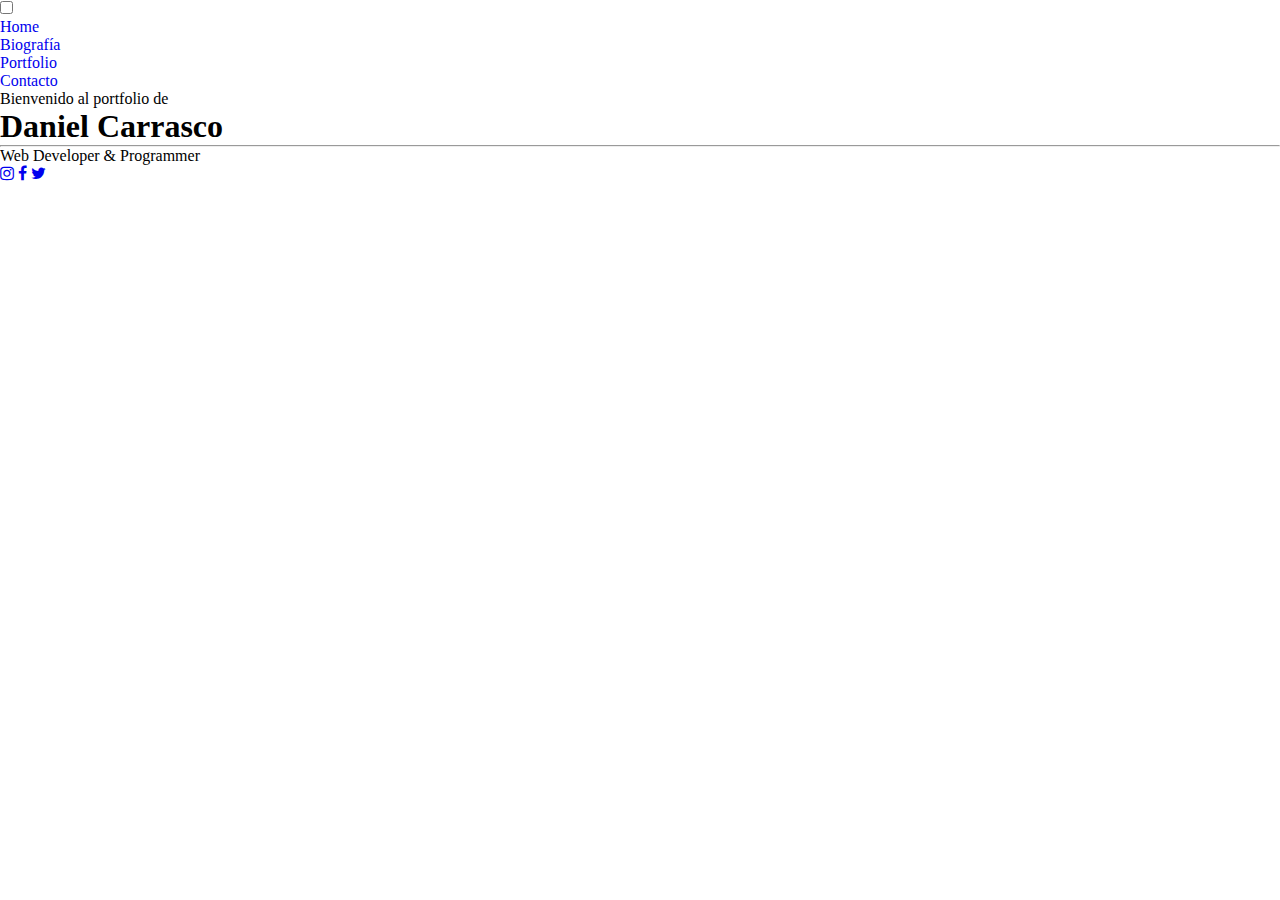
==== index.html @ c730692c "Casi terminada la portada para móvil" ====
<!DOCTYPE html>
<html lang="en">

<head>
    <meta charset="UTF-8">
    <meta http-equiv="X-UA-Compatible" content="IE=edge">
    <meta name="viewport" content="width=device-width, initial-scale=1.0">
    <link rel="stylesheet" href="./css/style.css">
    <link rel="stylesheet" href="https://cdnjs.cloudflare.com/ajax/libs/font-awesome/4.7.0/css/font-awesome.min.css">
    <title>Portfolio</title>
</head>

<body>
    <header>
        <label for="check" id="hamburger-btn"><span id="hamburger-span"></span></label>
        <input type="checkbox" name="check" id="check">
        <nav>
            <ul>
                <li class="nav-list-item"><a href="./index.html" class="nav-link">Home</a></li>
                <li class="nav-list-item"><a href="./pages/biografia.html" class="nav-link">Biografía</a></li>
                <li class="nav-list-item"><a href="./pages/portfolio.html" class="nav-link">Portfolio</a></li>
                <li class="nav-list-item"><a href="./pages/contacto.html" class="nav-link">Contacto</a></li>
            </ul>
        </nav>
    </header>
    <main>
        <div>
            <p>Bienvenido al portfolio de</p>
            <h1>Daniel <span id="lastname">Carrasco</span></h1>
            <hr>
            <p>Web Developer & Programmer</p>
        </div>
    </main>
    <footer>
        <a href="#" class="fa fa-instagram" ></a>
        <a href="#" class="fa fa-facebook"></a>
        <a href="#" class="fa fa-twitter"></a>
    </footer>

</body>

</html>
---- css/style.css ----
:root {
    --primary-color: #3E3C44;
    --secondary-color: #358fe3; /* 158FFF*/
    --accent-color: #FF9900;
    --text-color: #FFF;
}

* {
    margin: 0;
    padding: 0;
    box-sizing: border-box;
    list-style-type: none;
    text-decoration: none;
}


/* Configuración MÓVIL */

@media (max-width:481px) {
    body {
        background-image: url('../assets/img/teclado.jpg');
        background-size: 150% 100%;
        background-repeat: no-repeat;
        /*background: linear-gradient(0deg, rgba(255, 255, 255, 0), rgba(0, 0, 0, 1) 45%, rgba(0, 200, 1, .5));*/
        color: var(--text-color);
        position: relative;
        height: 100vh;
    }
    /* NAVBAR */
    header {
        background-color: var(--secondary-color);
        width: 100%;
        height: 4rem;
        z-index: 10;

        text-align: center;
    }
    /* El nav está desplazado hacia arriba siempre, fuera de la pantalla */
    nav {
        background-color: var(--secondary-color);
        padding-top: 4rem;
        z-index: 9;
        width: 100%;
        height: fit-content;

        transform: translateY(-100%);
        transition: .5s ease-in-out;
    }

    nav > ul {
        display: flex;
        flex-direction: column;
        justify-content: center;
        align-items: center;

        background-color: var(--secondary-color);
    }
    nav > ul > li {
        border-bottom: 2px solid var(--accent-color);
        
        width: 40%;
        padding: 1rem .5rem;
        text-align: center;
    }
    nav > ul > li:last-child {
        border-bottom: none;
    }
    nav > ul > li > a {
        color: var(--text-color);
        padding: 1rem 2rem;
    }


    /*Configuración del botón que despliega el nav*/
    #hamburger-span {
        background-color: var(--text-color);
        width: 30px;
        height: 3px;
        
        position: absolute;
        top: 2rem;
        left: 47%;
        z-index: 11;

        cursor: pointer;
    }
    #hamburger-span::before {
        background-color: var(--text-color);
        content: '';
        width: 30px;
        height: 3px;

        position: absolute;
        top: .5rem;
        left: 0;
    }
    #hamburger-span::after {
        background-color: var(--text-color);
        content: '';
        width: 30px;
        height: 3px;

        position: absolute;
        top: -.5rem;
        left: 0;
    }
    #check {
        display: none;
    }
    #check:checked ~ nav {
        transform: translateY(0);
    }


    /*Diseño del main*/
    main {
        display: flex;
        justify-content: center;
        align-items: center;

        height: 80%;
        
    }
    main > div {
        text-align: center;
        border-radius: 20px;
        width: 100%;
        padding: 1rem;
        
    }
    #lastname {
        color: var(--accent-color);
    }
    hr {
        background-color: var(--secondary-color);
        width: 100%;
        height: 1px;
        border: none;
    }

    


    .fa {
        color: var(--accent-color);
        font-size: 5rem;
    }
}
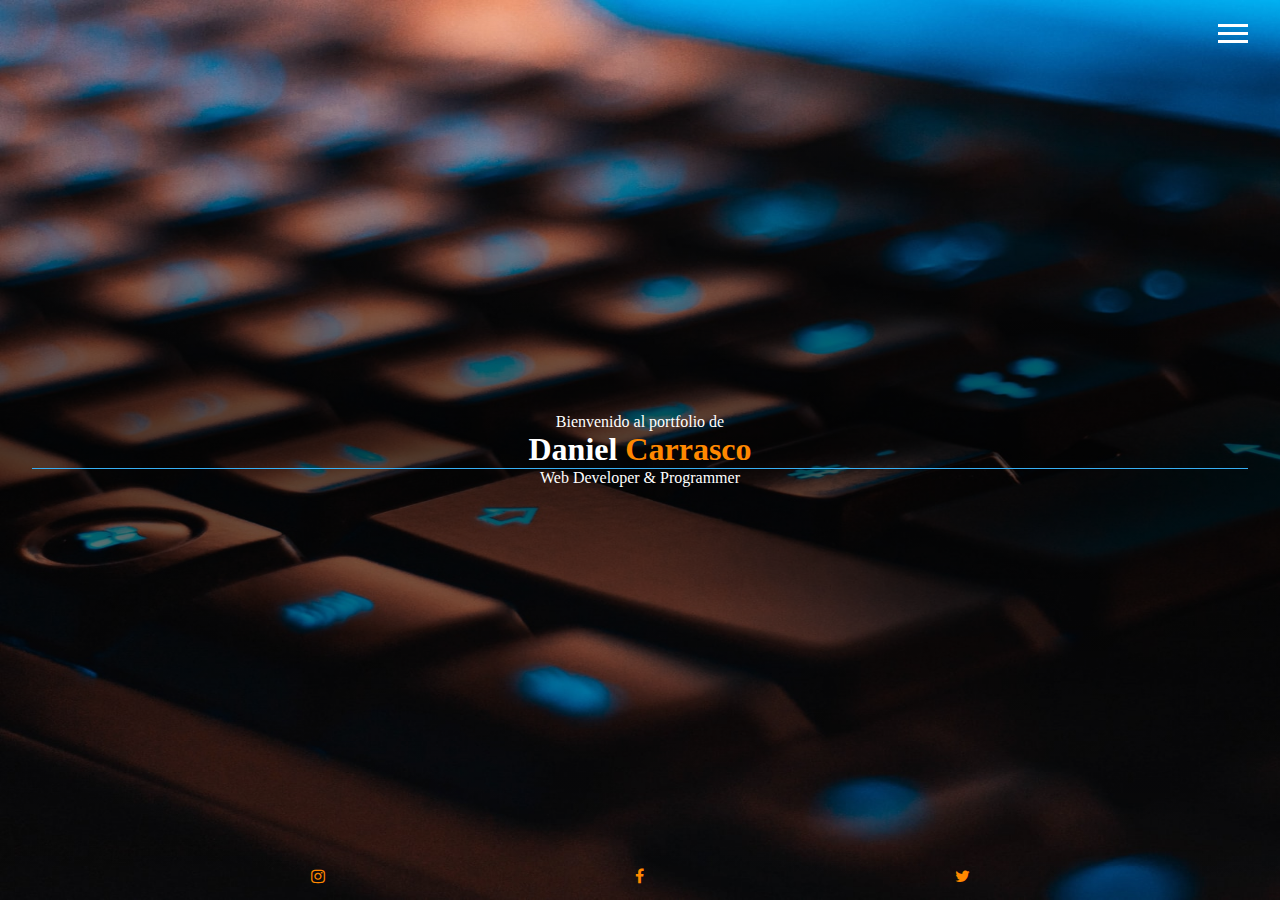
==== commit 4853a6b9: "Moved navbar to side and solved background gradient. Mobile welcome page finished" ====
--- a/index.html
+++ b/index.html
@@ -24,7 +24,7 @@
         </nav>
     </header>
     <main>
-        <div>
+        <div id="title">
             <p>Bienvenido al portfolio de</p>
             <h1>Daniel <span id="lastname">Carrasco</span></h1>
             <hr>
--- a/css/style.css
+++ b/css/style.css
@@ -1,10 +1,9 @@
 :root {
     --primary-color: #3E3C44;
-    --secondary-color: #358fe3; /* 158FFF*/
-    --accent-color: #FF9900;
+    --secondary-color: #38aff3; /* 158FFF  358fe3 35a3e3*/
+    --accent-color: #ff8800; /*FF9900*/
     --text-color: #FFF;
 }
-
 * {
     margin: 0;
     padding: 0;
@@ -14,77 +13,81 @@
 }
 
 
+
 /* Configuración MÓVIL */
-
-@media (max-width:481px) {
-    body {
-        background-image: url('../assets/img/teclado.jpg');
-        background-size: 150% 100%;
-        background-repeat: no-repeat;
-        /*background: linear-gradient(0deg, rgba(255, 255, 255, 0), rgba(0, 0, 0, 1) 45%, rgba(0, 200, 1, .5));*/
-        color: var(--text-color);
-        position: relative;
-        height: 100vh;
-    }
-    /* NAVBAR */
-    header {
-        background-color: var(--secondary-color);
-        width: 100%;
-        height: 4rem;
-        z-index: 10;
-
-        text-align: center;
-    }
-    /* El nav está desplazado hacia arriba siempre, fuera de la pantalla */
-    nav {
-        background-color: var(--secondary-color);
-        padding-top: 4rem;
-        z-index: 9;
-        width: 100%;
-        height: fit-content;
-
-        transform: translateY(-100%);
-        transition: .5s ease-in-out;
-    }
-
-    nav > ul {
-        display: flex;
-        flex-direction: column;
-        justify-content: center;
-        align-items: center;
-
-        background-color: var(--secondary-color);
-    }
-    nav > ul > li {
-        border-bottom: 2px solid var(--accent-color);
-        
-        width: 40%;
-        padding: 1rem .5rem;
-        text-align: center;
-    }
-    nav > ul > li:last-child {
-        border-bottom: none;
-    }
-    nav > ul > li > a {
-        color: var(--text-color);
-        padding: 1rem 2rem;
-    }
+body {
+    color: var(--text-color);
+    background-image: url('../assets/img/teclado.jpg');
+    background-size: 150% 100%;
+    background-repeat: no-repeat;
+    position: relative;
+    width: 100vw;
+    height: 100vh;
+}
 
 
-    /*Configuración del botón que despliega el nav*/
-    #hamburger-span {
-        background-color: var(--text-color);
-        width: 30px;
-        height: 3px;
+
+
+/* Diseño del nav */
+header {
+    position: relative;
+}
+/* El nav está desplazado hacia arriba siempre, fuera dela pantalla */
+nav {
+    background-color: var(--secondary-color);
+
+    position: absolute;
+    top: 0;
+    right: 0;
+    z-index: 9;
+    width: 50%;
+    height: 100vh;
+
+    transform: translateX(100%);
+    transition: .5s ease-in-out;
+}
+nav > ul {
+    display: flex;
+    flex-direction: column;
+    justify-content: center;
+    align-items: center;
+
+    margin-top: 8rem;
+
+    background-color: var(--secondary-color);
+}
+nav > ul > li {
+    border-bottom: 2px solid var(--accent-color);
+    text-align: center;
+    width: 50%;
+    padding-bottom: 1.5rem;
+    margin-bottom: 1.5rem;
+}
+nav > ul > li:last-child {
+    border-bottom: none;
+}
+nav > ul > li > a {
+    color: var(--text-color);
+    padding: 1rem .5rem;
+}
+
+
+
+
+/*Configuración del botón que despliega el nav*/
+#hamburger-span {
+    background-color: var(--text-color);
+    width: 30px;
+    height: 3px;
         
-        position: absolute;
-        top: 2rem;
-        left: 47%;
-        z-index: 11;
+    position: absolute;
+    top: 2rem;
+    right: 2rem;
+    z-index: 11;
 
-        cursor: pointer;
-    }
-    #hamburger-span::before {
+    cursor: pointer;
+}
+#hamburger-span::before {
         background-color: var(--text-color);
         content: '';
         width: 30px;
@@ -93,8 +96,8 @@
         position: absolute;
         top: .5rem;
         left: 0;
-    }
-    #hamburger-span::after {
+}
+#hamburger-span::after {
         background-color: var(--text-color);
         content: '';
         width: 30px;
@@ -103,46 +106,57 @@
         position: absolute;
         top: -.5rem;
         left: 0;
-    }
-    #check {
-        display: none;
-    }
-    #check:checked ~ nav {
-        transform: translateY(0);
-    }
+}
+#check {
+    display: none;
+}
+#check:checked ~ nav {
+    transform: translateX(0);
+}
 
 
-    /*Diseño del main*/
-    main {
-        display: flex;
-        justify-content: center;
-        align-items: center;
 
-        height: 80%;
+/*Diseño del main*/
+main {
+    display: flex;
+    justify-content: center;
+    align-items: center;
+
+    height: 100vh;
+    background: linear-gradient(rgba(0, 0, 0, 0), rgb(0, 0, 0, .7) 50%, rgba(0, 0, 0, 0))
         
-    }
-    main > div {
-        text-align: center;
-        border-radius: 20px;
-        width: 100%;
-        padding: 1rem;
+}
+main > div {
+    text-align: center;
+    border-radius: 20px;
+    width: 100%;
+    padding: 2rem;
         
-    }
-    #lastname {
-        color: var(--accent-color);
-    }
-    hr {
-        background-color: var(--secondary-color);
-        width: 100%;
-        height: 1px;
-        border: none;
-    }
+}
+#lastname {
+    color: var(--accent-color);
+}
+hr {
+    background-color: var(--secondary-color);
+    width: 100%;
+    height: 1px;
+    border: none;
+}
 
     
 
 
-    .fa {
-        color: var(--accent-color);
-        font-size: 5rem;
-    }
+/*Diseño del footer:*/
+footer {
+    position: absolute;
+    bottom: 1rem;
+    left: 0;
+    width: 100vw;
+
+    display: flex;
+    justify-content: space-evenly;
 }
+.fa {
+    color: var(--accent-color);
+    font-size: 5rem;
+}
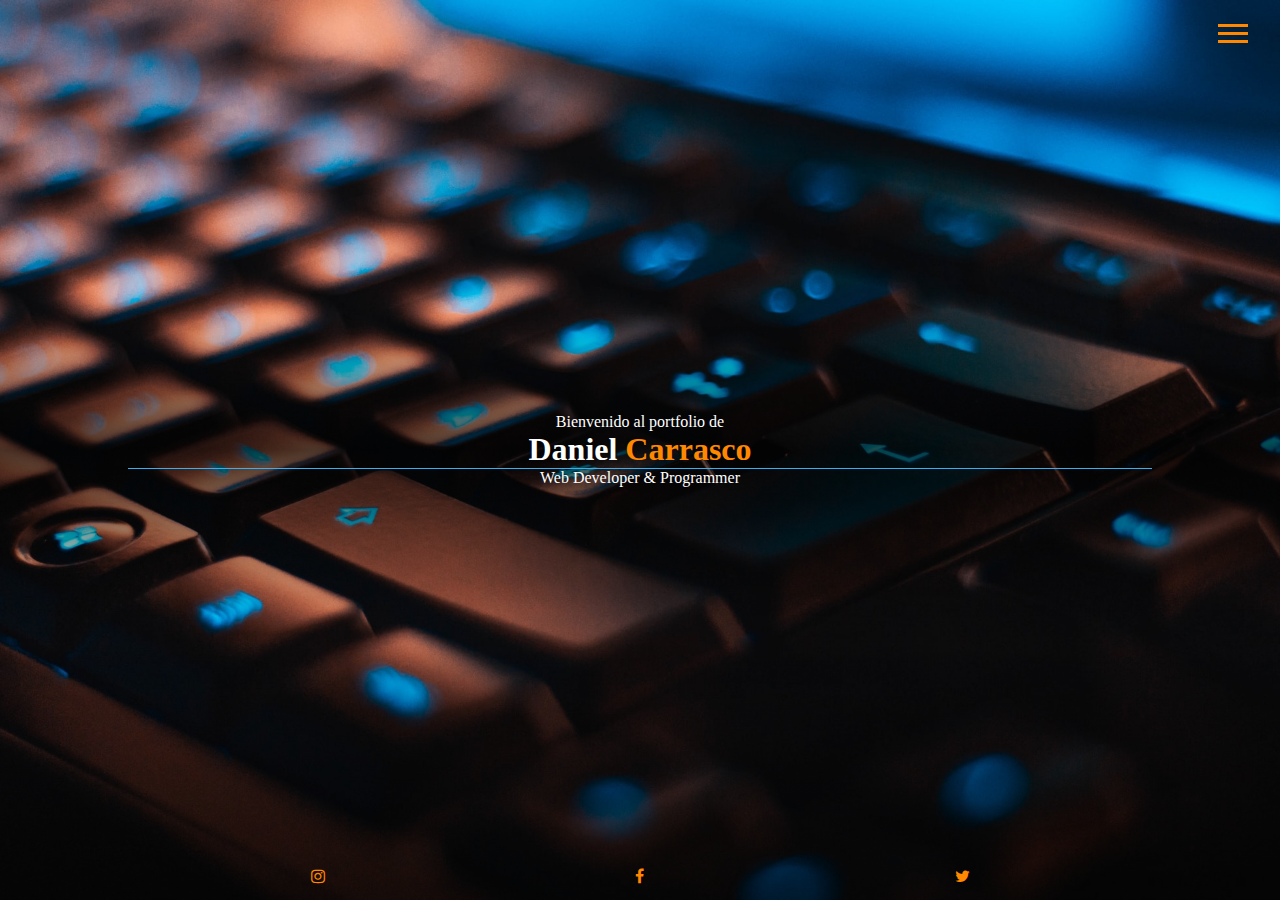
==== commit 9fcf5637: "Fixed welcome page and finished contacto.html (mobile)" ====
--- a/index.html
+++ b/index.html
@@ -11,9 +11,10 @@
 </head>
 
 <body>
+    <label for="check" id="hamburger-btn"><span id="hamburger-span"></span></label>
+        <input type="checkbox" name="check" id="check">
     <header>
-        <label for="check" id="hamburger-btn"><span id="hamburger-span"></span></label>
-        <input type="checkbox" name="check" id="check">
+        
         <nav>
             <ul>
                 <li class="nav-list-item"><a href="./index.html" class="nav-link">Home</a></li>
@@ -23,7 +24,7 @@
             </ul>
         </nav>
     </header>
-    <main>
+    <main id="main-index">
         <div id="title">
             <p>Bienvenido al portfolio de</p>
             <h1>Daniel <span id="lastname">Carrasco</span></h1>
--- a/css/style.css
+++ b/css/style.css
@@ -11,6 +11,9 @@
     list-style-type: none;
     text-decoration: none;
 }
+html {
+    height: 100%;
+}
 
 
 
@@ -18,11 +21,12 @@
 body {
     color: var(--text-color);
     background-image: url('../assets/img/teclado.jpg');
-    background-size: 150% 100%;
+    background-size: cover;
     background-repeat: no-repeat;
+    background-attachment: fixed;
     position: relative;
     width: 100vw;
-    height: 100vh;
+    height: 100%;
 }
 
 
@@ -30,30 +34,31 @@
 
 /* Diseño del nav */
 header {
-    position: relative;
-}
-/* El nav está desplazado hacia arriba siempre, fuera dela pantalla */
-nav {
     background-color: var(--secondary-color);
-
-    position: absolute;
+    position: fixed;
     top: 0;
     right: 0;
     z-index: 9;
     width: 50%;
-    height: 100vh;
+    height: 100%;
+
+    display: flex;
+    flex-direction: column;
+    justify-content: center;
+    align-items: center;
 
     transform: translateX(100%);
     transition: .5s ease-in-out;
 }
+/* El nav está desplazado hacia arriba siempre, fuera dela pantalla */
+nav {
+    width: 100%;
+}
 nav > ul {
     display: flex;
     flex-direction: column;
     justify-content: center;
     align-items: center;
-
-    margin-top: 8rem;
-
     background-color: var(--secondary-color);
 }
 nav > ul > li {
@@ -68,7 +73,6 @@
 }
 nav > ul > li > a {
     color: var(--text-color);
-    padding: 1rem .5rem;
 }
 
 
@@ -76,11 +80,11 @@
 
 /*Configuración del botón que despliega el nav*/
 #hamburger-span {
-    background-color: var(--text-color);
+    background-color: var(--accent-color);
     width: 30px;
     height: 3px;
         
-    position: absolute;
+    position: fixed;
     top: 2rem;
     right: 2rem;
     z-index: 11;
@@ -88,7 +92,7 @@
     cursor: pointer;
 }
 #hamburger-span::before {
-        background-color: var(--text-color);
+        background-color: var(--accent-color);
         content: '';
         width: 30px;
         height: 3px;
@@ -98,7 +102,7 @@
         left: 0;
 }
 #hamburger-span::after {
-        background-color: var(--text-color);
+        background-color: var(--accent-color);
         content: '';
         width: 30px;
         height: 3px;
@@ -110,27 +114,28 @@
 #check {
     display: none;
 }
-#check:checked ~ nav {
+#check:checked ~ header {
     transform: translateX(0);
 }
 
 
 
 /*Diseño del main*/
-main {
+#main-index {
+    background: linear-gradient(rgba(0, 0, 0, 0) 35%, rgb(0, 0, 0, .7) 50%, rgba(0, 0, 0, 0) 70%, rgb(0, 0, 0, .5));
+
     display: flex;
     justify-content: center;
     align-items: center;
 
-    height: 100vh;
-    background: linear-gradient(rgba(0, 0, 0, 0), rgb(0, 0, 0, .7) 50%, rgba(0, 0, 0, 0))
+    width: 100vw;
+    height: 100%;
         
 }
-main > div {
+#main-index > div {
     text-align: center;
-    border-radius: 20px;
     width: 100%;
-    padding: 2rem;
+    padding: 10vw;
         
 }
 #lastname {
@@ -160,3 +165,38 @@
     color: var(--accent-color);
     font-size: 5rem;
 }
+
+
+/* CONTACTO.HTML */
+/* Diseño del formulario */
+#main-contacto > section {
+    padding: 4rem 1rem 1rem 1rem;
+}
+form {
+    background-color: hsl(202, 89%, 59%, 0.1);
+    backdrop-filter: blur(5px);
+    border-radius: 5px;
+
+    display: flex;
+    flex-direction: column;
+    justify-content: center;
+
+    padding-left: 1.5rem;
+}
+form > label,
+form > div {
+    padding: 1rem 0;
+}
+form > input,
+form > textarea {
+    width: 90%;
+}
+form > div > label {
+    padding-left: 1rem;
+}
+form > input[type="submit"] {
+    margin-top: 1rem;
+    padding: .5rem 1rem;
+    width: 5rem;
+    align-self: center;
+}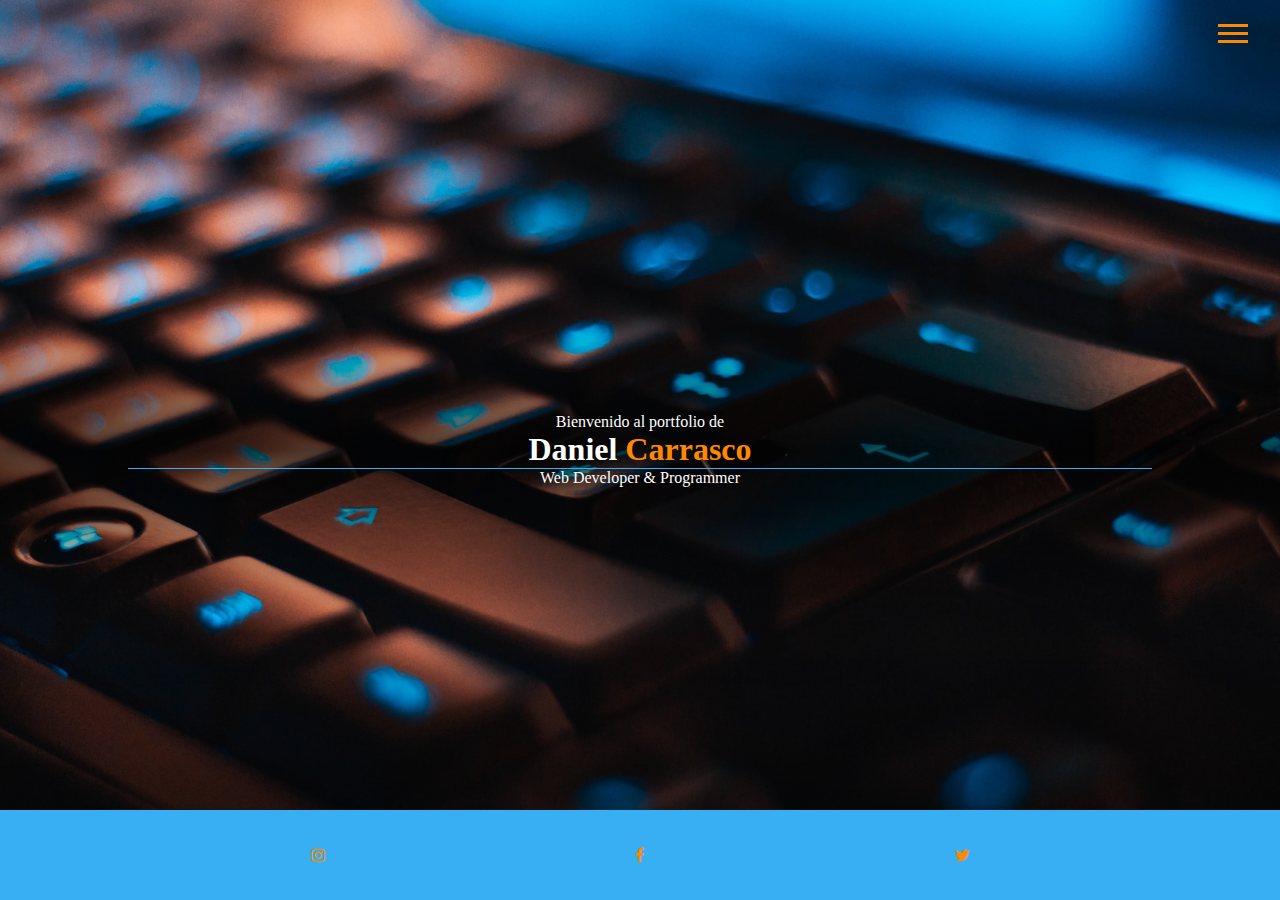
==== commit 17e3850d: "Added biography.html and protfolio.html, finished mobile view" ====
--- a/index.html
+++ b/index.html
@@ -12,9 +12,9 @@
 
 <body>
     <label for="check" id="hamburger-btn"><span id="hamburger-span"></span></label>
-        <input type="checkbox" name="check" id="check">
+    <input type="checkbox" name="check" id="check">
     <header>
-        
+
         <nav>
             <ul>
                 <li class="nav-list-item"><a href="./index.html" class="nav-link">Home</a></li>
@@ -33,9 +33,11 @@
         </div>
     </main>
     <footer>
-        <a href="#" class="fa fa-instagram" ></a>
-        <a href="#" class="fa fa-facebook"></a>
-        <a href="#" class="fa fa-twitter"></a>
+        <div id="social-icons">
+            <a href="#" class="fa fa-instagram"></a>
+            <a href="#" class="fa fa-facebook"></a>
+            <a href="#" class="fa fa-twitter"></a>
+        </div>
     </footer>
 
 </body>
--- a/css/style.css
+++ b/css/style.css
@@ -152,13 +152,16 @@
 
 
 /*Diseño del footer:*/
-footer {
-    position: absolute;
-    bottom: 1rem;
+#social-icons {
+    background-color: var(--secondary-color);
+    position: fixed;
+    bottom: 0rem;
     left: 0;
     width: 100vw;
-
-    display: flex;
+    height: 10%;
+
+    display: flex;
+    align-items: center;
     justify-content: space-evenly;
 }
 .fa {
@@ -169,8 +172,12 @@
 
 /* CONTACTO.HTML */
 /* Diseño del formulario */
-#main-contacto > section {
-    padding: 4rem 1rem 1rem 1rem;
+#main-contacto {
+    height: fit-content;
+}
+#contacto-section {
+    padding: 4rem 1rem 4rem 1rem;
+    height: fit content;
 }
 form {
     background-color: hsl(202, 89%, 59%, 0.1);
@@ -181,7 +188,7 @@
     flex-direction: column;
     justify-content: center;
 
-    padding-left: 1.5rem;
+    padding: 1rem 0 1rem 1.5rem;
 }
 form > label,
 form > div {
@@ -199,4 +206,62 @@
     padding: .5rem 1rem;
     width: 5rem;
     align-self: center;
-}+}
+
+/* BIOGRAFIA.HTML */
+#biografia-section {
+    margin: 4rem 1rem 4rem 1rem;
+    background-color: hsl(202, 89%, 59%, 0.8);
+    border-radius: 3px;
+    backdrop-filter: blur(3px);
+    padding-bottom: 4rem;
+    height: fit content;
+
+    display: flex;
+    flex-direction: column;
+}
+#biografia-section > h2,
+#biografia-section > article {
+    padding : 1rem 0.5rem 0 0.5rem;
+}
+#biografia-section > article > h3{
+    padding-bottom: 1rem;
+}
+#biografia-section > article > p {
+    padding-bottom: 1rem;
+    text-align: justify;
+}
+#foto-perro-gafas {
+    padding: 1rem .5rem 0 .5rem;
+    width: 200px;
+    height: 250px;
+}
+
+/* PORTFOLIO.HTML */
+#portfolio-section {
+    margin: 4rem 1rem 4rem 1rem;
+    background-color: hsl(202, 89%, 59%, 0.8);
+    border-radius: 3px;
+    backdrop-filter: blur(3px);
+    padding-bottom: 4rem;
+    height: fit content;
+}
+#portfolio-section > h2,
+#portfolio-section > article {
+    padding : 1rem 0.5rem 0 0.5rem;
+}
+#portfolio-section > article > h3{
+    padding-bottom: 1rem;
+}
+#images-container {
+    width: 100%;
+}
+#images-container > figure > img {
+    width: 100%;
+}
+#videos-container {
+    width: 100%;
+}
+#videos-container > iframe{
+    width: 100%;
+}
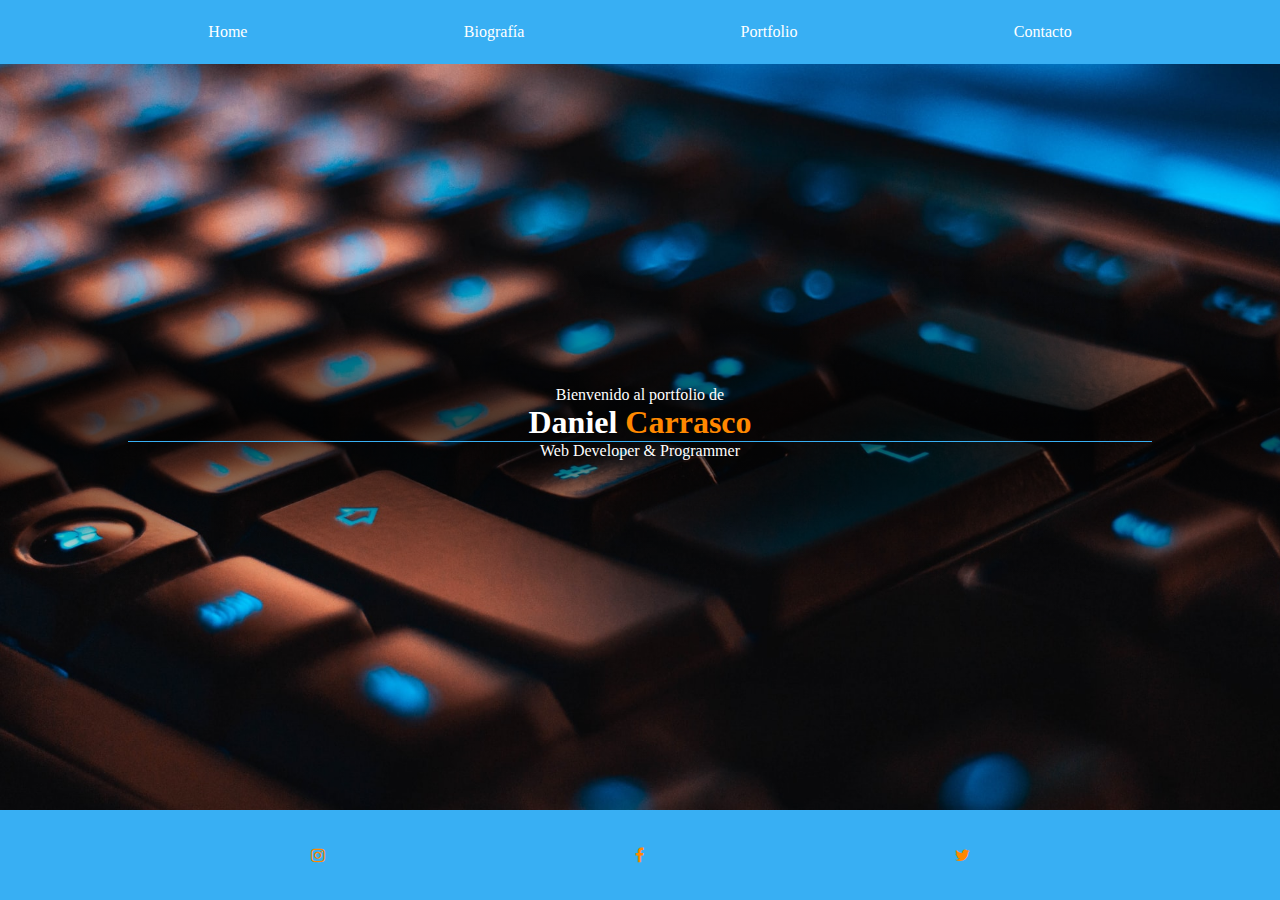
==== commit fab96953: "Added top nav for laptops" ====
--- a/index.html
+++ b/index.html
@@ -17,7 +17,7 @@
 
         <nav>
             <ul>
-                <li class="nav-list-item"><a href="./index.html" class="nav-link">Home</a></li>
+                <li class="nav-list-item"><a href="./index.html" class="nav-link" id="button">Home</a></li>
                 <li class="nav-list-item"><a href="./pages/biografia.html" class="nav-link">Biografía</a></li>
                 <li class="nav-list-item"><a href="./pages/portfolio.html" class="nav-link">Portfolio</a></li>
                 <li class="nav-list-item"><a href="./pages/contacto.html" class="nav-link">Contacto</a></li>
--- a/css/style.css
+++ b/css/style.css
@@ -30,113 +30,32 @@
 }
 
 
-
-
-/* Diseño del nav */
-header {
-    background-color: var(--secondary-color);
-    position: fixed;
-    top: 0;
-    right: 0;
-    z-index: 9;
-    width: 50%;
-    height: 100%;
+/*Diseño del main*/
+main {
+    display: flex;
+    justify-content: center;
+    align-items: center;
+
+    width: 100vw;
+    height: fit-content;
+}
+main > section {
+    margin: 4rem 5%;
+    background-color: hsl(202, 89%, 59%, 0.8);
+    border-radius: 3px;
+    backdrop-filter: blur(3px);
+    padding-bottom: 4rem;
+}
+main > #title {
+    background: linear-gradient(rgba(0, 0, 0, 0) 30%, rgb(0, 0, 0, .7) 50%, rgb(0, 0, 0, 0) 70%);
+    width: 100%;
+    height: 90vh;
+    padding: 10vw;
 
     display: flex;
     flex-direction: column;
     justify-content: center;
     align-items: center;
-
-    transform: translateX(100%);
-    transition: .5s ease-in-out;
-}
-/* El nav está desplazado hacia arriba siempre, fuera dela pantalla */
-nav {
-    width: 100%;
-}
-nav > ul {
-    display: flex;
-    flex-direction: column;
-    justify-content: center;
-    align-items: center;
-    background-color: var(--secondary-color);
-}
-nav > ul > li {
-    border-bottom: 2px solid var(--accent-color);
-    text-align: center;
-    width: 50%;
-    padding-bottom: 1.5rem;
-    margin-bottom: 1.5rem;
-}
-nav > ul > li:last-child {
-    border-bottom: none;
-}
-nav > ul > li > a {
-    color: var(--text-color);
-}
-
-
-
-
-/*Configuración del botón que despliega el nav*/
-#hamburger-span {
-    background-color: var(--accent-color);
-    width: 30px;
-    height: 3px;
-        
-    position: fixed;
-    top: 2rem;
-    right: 2rem;
-    z-index: 11;
-
-    cursor: pointer;
-}
-#hamburger-span::before {
-        background-color: var(--accent-color);
-        content: '';
-        width: 30px;
-        height: 3px;
-
-        position: absolute;
-        top: .5rem;
-        left: 0;
-}
-#hamburger-span::after {
-        background-color: var(--accent-color);
-        content: '';
-        width: 30px;
-        height: 3px;
-
-        position: absolute;
-        top: -.5rem;
-        left: 0;
-}
-#check {
-    display: none;
-}
-#check:checked ~ header {
-    transform: translateX(0);
-}
-
-
-
-/*Diseño del main*/
-#main-index {
-    background: linear-gradient(rgba(0, 0, 0, 0) 35%, rgb(0, 0, 0, .7) 50%, rgba(0, 0, 0, 0) 70%, rgb(0, 0, 0, .5));
-
-    display: flex;
-    justify-content: center;
-    align-items: center;
-
-    width: 100vw;
-    height: 100%;
-        
-}
-#main-index > div {
-    text-align: center;
-    width: 100%;
-    padding: 10vw;
-        
 }
 #lastname {
     color: var(--accent-color);
@@ -149,7 +68,6 @@
 }
 
     
-
 
 /*Diseño del footer:*/
 #social-icons {
@@ -172,23 +90,12 @@
 
 /* CONTACTO.HTML */
 /* Diseño del formulario */
-#main-contacto {
-    height: fit-content;
-}
-#contacto-section {
-    padding: 4rem 1rem 4rem 1rem;
-    height: fit content;
-}
 form {
-    background-color: hsl(202, 89%, 59%, 0.1);
-    backdrop-filter: blur(5px);
-    border-radius: 5px;
-
     display: flex;
     flex-direction: column;
     justify-content: center;
-
-    padding: 1rem 0 1rem 1.5rem;
+    width: 100%;
+    padding: 1rem;
 }
 form > label,
 form > div {
@@ -196,7 +103,7 @@
 }
 form > input,
 form > textarea {
-    width: 90%;
+    width: 100%;
 }
 form > div > label {
     padding-left: 1rem;
@@ -209,18 +116,10 @@
 }
 
 /* BIOGRAFIA.HTML */
-#biografia-section {
-    margin: 4rem 1rem 4rem 1rem;
-    background-color: hsl(202, 89%, 59%, 0.8);
-    border-radius: 3px;
-    backdrop-filter: blur(3px);
-    padding-bottom: 4rem;
-    height: fit content;
-
-    display: flex;
-    flex-direction: column;
-}
-#biografia-section > h2,
+#biografia-section > h2 {
+    padding : 1rem 0.5rem 0 0.5rem;
+    width: 100%;
+}
 #biografia-section > article {
     padding : 1rem 0.5rem 0 0.5rem;
 }
@@ -238,14 +137,6 @@
 }
 
 /* PORTFOLIO.HTML */
-#portfolio-section {
-    margin: 4rem 1rem 4rem 1rem;
-    background-color: hsl(202, 89%, 59%, 0.8);
-    border-radius: 3px;
-    backdrop-filter: blur(3px);
-    padding-bottom: 4rem;
-    height: fit content;
-}
 #portfolio-section > h2,
 #portfolio-section > article {
     padding : 1rem 0.5rem 0 0.5rem;
@@ -265,3 +156,147 @@
 #videos-container > iframe{
     width: 100%;
 }
+
+/* Configuración MÓVIL */
+@media screen and (max-width:479px) {
+    header {
+        background-color: var(--secondary-color);
+        position: fixed;
+        top: 0;
+        right: 0;
+        z-index: 9;
+        width: 50%;
+        height: 100%;
+    
+        display: flex;
+        flex-direction: column;
+        justify-content: center;
+        align-items: center;
+    
+        transform: translateX(100%);
+        transition: .5s ease-in-out;
+    }
+    nav {
+        width: 100%;
+    }
+    nav > ul {
+        display: flex;
+        flex-direction: column;
+        justify-content: center;
+        align-items: center;
+        background-color: var(--secondary-color);
+    }
+    nav > ul > li {
+        border-bottom: 2px solid var(--accent-color);
+        text-align: center;
+        width: 50%;
+        padding-bottom: 1.5rem;
+        margin-bottom: 1.5rem;
+    }
+    nav > ul > li:last-child {
+        border-bottom: none;
+    }
+    nav > ul > li > a {
+        color: var(--text-color);
+    }
+    
+    
+    
+    
+    /*Configuración del botón que despliega el nav*/
+    #hamburger-span {
+        background-color: var(--accent-color);
+        width: 30px;
+        height: 3px;
+            
+        position: fixed;
+        top: 2rem;
+        right: 2rem;
+        z-index: 11;
+    
+        cursor: pointer;
+    }
+    #hamburger-span::before {
+            background-color: var(--accent-color);
+            content: '';
+            width: 30px;
+            height: 3px;
+    
+            position: absolute;
+            top: .5rem;
+            left: 0;
+    }
+    #hamburger-span::after {
+            background-color: var(--accent-color);
+            content: '';
+            width: 30px;
+            height: 3px;
+    
+            position: absolute;
+            top: -.5rem;
+            left: 0;
+    }
+    #check {
+        display: none;
+    }
+    #check:checked ~ header {
+        transform: translateX(0);
+    }
+}
+/* Configuración TABLET */
+@media screen and (min-width: 480px) {
+    #hamburger-span {
+        display: none;
+    }
+    header {
+        background-color: var(--secondary-color);
+        position: fixed;
+        top: 0;
+        left: 0;
+        z-index: 9;
+        width: 100%;
+        height: 4rem;
+
+        display: flex;
+        justify-content: center;
+        align-items: center;
+    }
+    /* El nav sube a menú superior normal */
+    nav {
+        width: 100%;
+    }
+    nav > ul {
+        display: flex;
+        flex-direction: row;
+        justify-content: space-evenly;
+        align-items: center;
+        width: 100%;
+    }
+    .nav-list-item {
+        text-align: center;
+    }
+    .nav-link {
+        color: var(--text-color);
+        padding: .5rem .5rem;
+        position: relative;
+    }
+    .nav-link::after {
+        background-color: var(--accent-color);
+        content: '';
+        width: 100%;
+        height: 2px;
+        position: absolute;
+        left: 0;
+        bottom: 0;
+        transform: scaleX(0);
+        transition: .2s ease-in-out;
+        
+    }
+    .nav-list-item:hover .nav-link::after {
+        transform: scaleX(1);
+    }
+}
+/* Configuración LAPTOP */
+@media screen and (min-width: 1024px) {
+
+}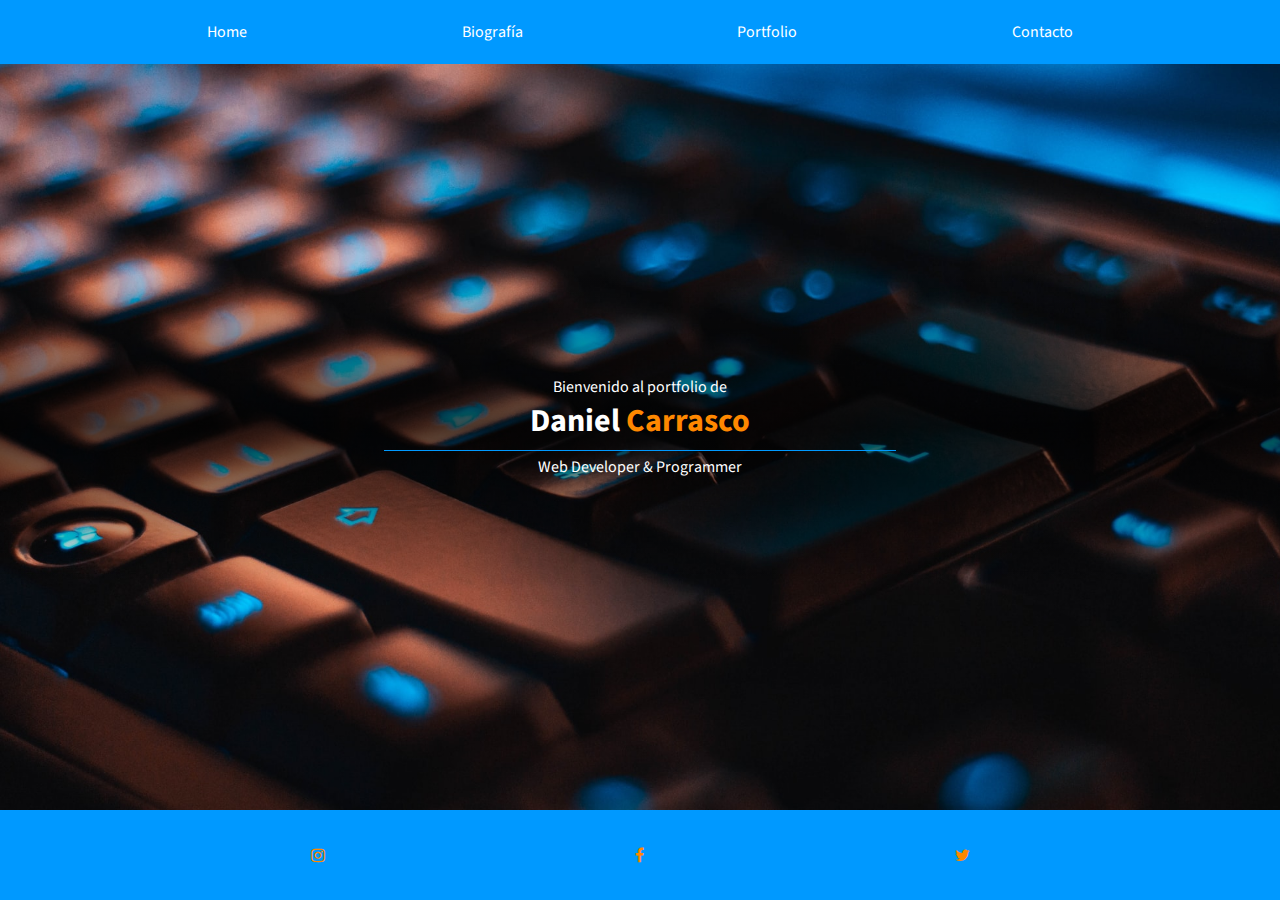
==== commit dbcafdf2: "Added Google font" ====
--- a/index.html
+++ b/index.html
@@ -6,7 +6,12 @@
     <meta http-equiv="X-UA-Compatible" content="IE=edge">
     <meta name="viewport" content="width=device-width, initial-scale=1.0">
     <link rel="stylesheet" href="./css/style.css">
+    <!-- Import de los iconos de redes sociales: -->
     <link rel="stylesheet" href="https://cdnjs.cloudflare.com/ajax/libs/font-awesome/4.7.0/css/font-awesome.min.css">
+    <!-- Fuentes de Google: -->
+    <link rel="preconnect" href="https://fonts.googleapis.com">
+    <link rel="preconnect" href="https://fonts.gstatic.com" crossorigin>
+    <link href="https://fonts.googleapis.com/css2?family=Source+Sans+Pro:wght@300&display=swap" rel="stylesheet">
     <title>Portfolio</title>
 </head>
 
--- a/css/style.css
+++ b/css/style.css
@@ -1,6 +1,6 @@
 :root {
-    --primary-color: #3E3C44;
-    --secondary-color: #38aff3; /* 158FFF  358fe3 35a3e3*/
+    --primary-color: #292630;
+    --secondary-color: hsl(204, 100%, 50%); /* 158FFF  358fe3 35a3e3*/
     --accent-color: #ff8800; /*FF9900*/
     --text-color: #FFF;
 }
@@ -27,6 +27,8 @@
     position: relative;
     width: 100vw;
     height: 100%;
+
+    font-family: 'Source Sans Pro', sans-serif;
 }
 
 
@@ -41,7 +43,7 @@
 }
 main > section {
     margin: 4rem 5%;
-    background-color: hsl(202, 89%, 59%, 0.8);
+    background-color: hsla(204, 100%, 50%, 0.6);
     border-radius: 3px;
     backdrop-filter: blur(3px);
     padding-bottom: 4rem;
@@ -70,6 +72,12 @@
     
 
 /*Diseño del footer:*/
+#div-footer {
+    background-color: var(--primary-color);
+    color: var(--text-color);
+    padding: 1rem 2rem 4rem 1rem;
+    text-align: right;
+}
 #social-icons {
     background-color: var(--secondary-color);
     position: fixed;
@@ -110,15 +118,28 @@
 }
 form > input[type="submit"] {
     margin-top: 1rem;
-    padding: .5rem 1rem;
-    width: 5rem;
+    padding: 1rem 2rem;
+    width: fit-content;
     align-self: center;
+
+    border: 1px solid var(--accent-color);
+    border-radius: 30px;
+    background-color: var(--primary-color);
+    color: var(--accent-color);
+    transition: 0.25s ease-in-out;
+    cursor: pointer;
+}
+form > input[type="submit"]:hover {
+    background-color: var(--text-color);
 }
 
 /* BIOGRAFIA.HTML */
+#biofgrafia-section {
+    display: flex; 
+}
 #biografia-section > h2 {
     padding : 1rem 0.5rem 0 0.5rem;
-    width: 100%;
+    width: 60vw;
 }
 #biografia-section > article {
     padding : 1rem 0.5rem 0 0.5rem;
@@ -130,10 +151,13 @@
     padding-bottom: 1rem;
     text-align: justify;
 }
+#biografia-section > figure {
+    display: flex;
+    justify-content: center;
+}
 #foto-perro-gafas {
     padding: 1rem .5rem 0 .5rem;
-    width: 200px;
-    height: 250px;
+    width: 250px;
 }
 
 /* PORTFOLIO.HTML */
@@ -141,7 +165,7 @@
 #portfolio-section > article {
     padding : 1rem 0.5rem 0 0.5rem;
 }
-#portfolio-section > article > h3{
+#portfolio-section > article > h3 {
     padding-bottom: 1rem;
 }
 #images-container {
@@ -153,7 +177,7 @@
 #videos-container {
     width: 100%;
 }
-#videos-container > iframe{
+#videos-container > iframe {
     width: 100%;
 }
 
@@ -204,20 +228,19 @@
     
     
     /*Configuración del botón que despliega el nav*/
+    
     #hamburger-span {
-        background-color: var(--accent-color);
+        background-color: var(--text-color);
         width: 30px;
         height: 3px;
-            
         position: fixed;
         top: 2rem;
         right: 2rem;
         z-index: 11;
-    
         cursor: pointer;
     }
     #hamburger-span::before {
-            background-color: var(--accent-color);
+            background-color: var(--text-color);
             content: '';
             width: 30px;
             height: 3px;
@@ -227,7 +250,7 @@
             left: 0;
     }
     #hamburger-span::after {
-            background-color: var(--accent-color);
+            background-color: var(--text-color);
             content: '';
             width: 30px;
             height: 3px;
@@ -245,6 +268,8 @@
 }
 /* Configuración TABLET */
 @media screen and (min-width: 480px) {
+
+    /* Modificación del header para ponerlo encima de la pantalla */
     #hamburger-span {
         display: none;
     }
@@ -261,7 +286,6 @@
         justify-content: center;
         align-items: center;
     }
-    /* El nav sube a menú superior normal */
     nav {
         width: 100%;
     }
@@ -295,8 +319,62 @@
     .nav-list-item:hover .nav-link::after {
         transform: scaleX(1);
     }
+
+    /* Escalo el title de la portada */
+    main > #title > hr {
+        width: 70%;
+        margin: 0.5% 0;
+    }
+
+    #biografia-section {
+        width: 70%;
+    }
+    #biografia-section > figure {
+        float: left;
+    }
+
+    #portfolio-section {
+        max-width: 60%;
+    }
+    #images-container {
+        display: flex;
+        flex-wrap: wrap;
+        justify-content: center;
+        align-items: flex-start;
+    }
+    #images-container > figure {
+        width: fit-content;
+    }
+    #images-container > figure > img {
+        max-width: 300px;
+        margin: 0.5rem;
+    }
+    #videos-container {
+        display: flex;
+        flex-direction: column;
+        align-items: center;
+    }
+    #videos-container > iframe {
+        max-width: 80%;
+        margin-bottom: 1rem;
+    }
+
+    /* Escalo el formulario de contacto */
+    #contacto-section {
+        width: 50%;
+    }
+    form > input {
+        width: 80%;
+    }
 }
 /* Configuración LAPTOP */
 @media screen and (min-width: 1024px) {
-
-}+    /* Escalo el title de la portada */
+    main > #title > hr {
+        width: 50%;
+    }
+    form > input {
+        width: 50%;
+    }
+}
+
